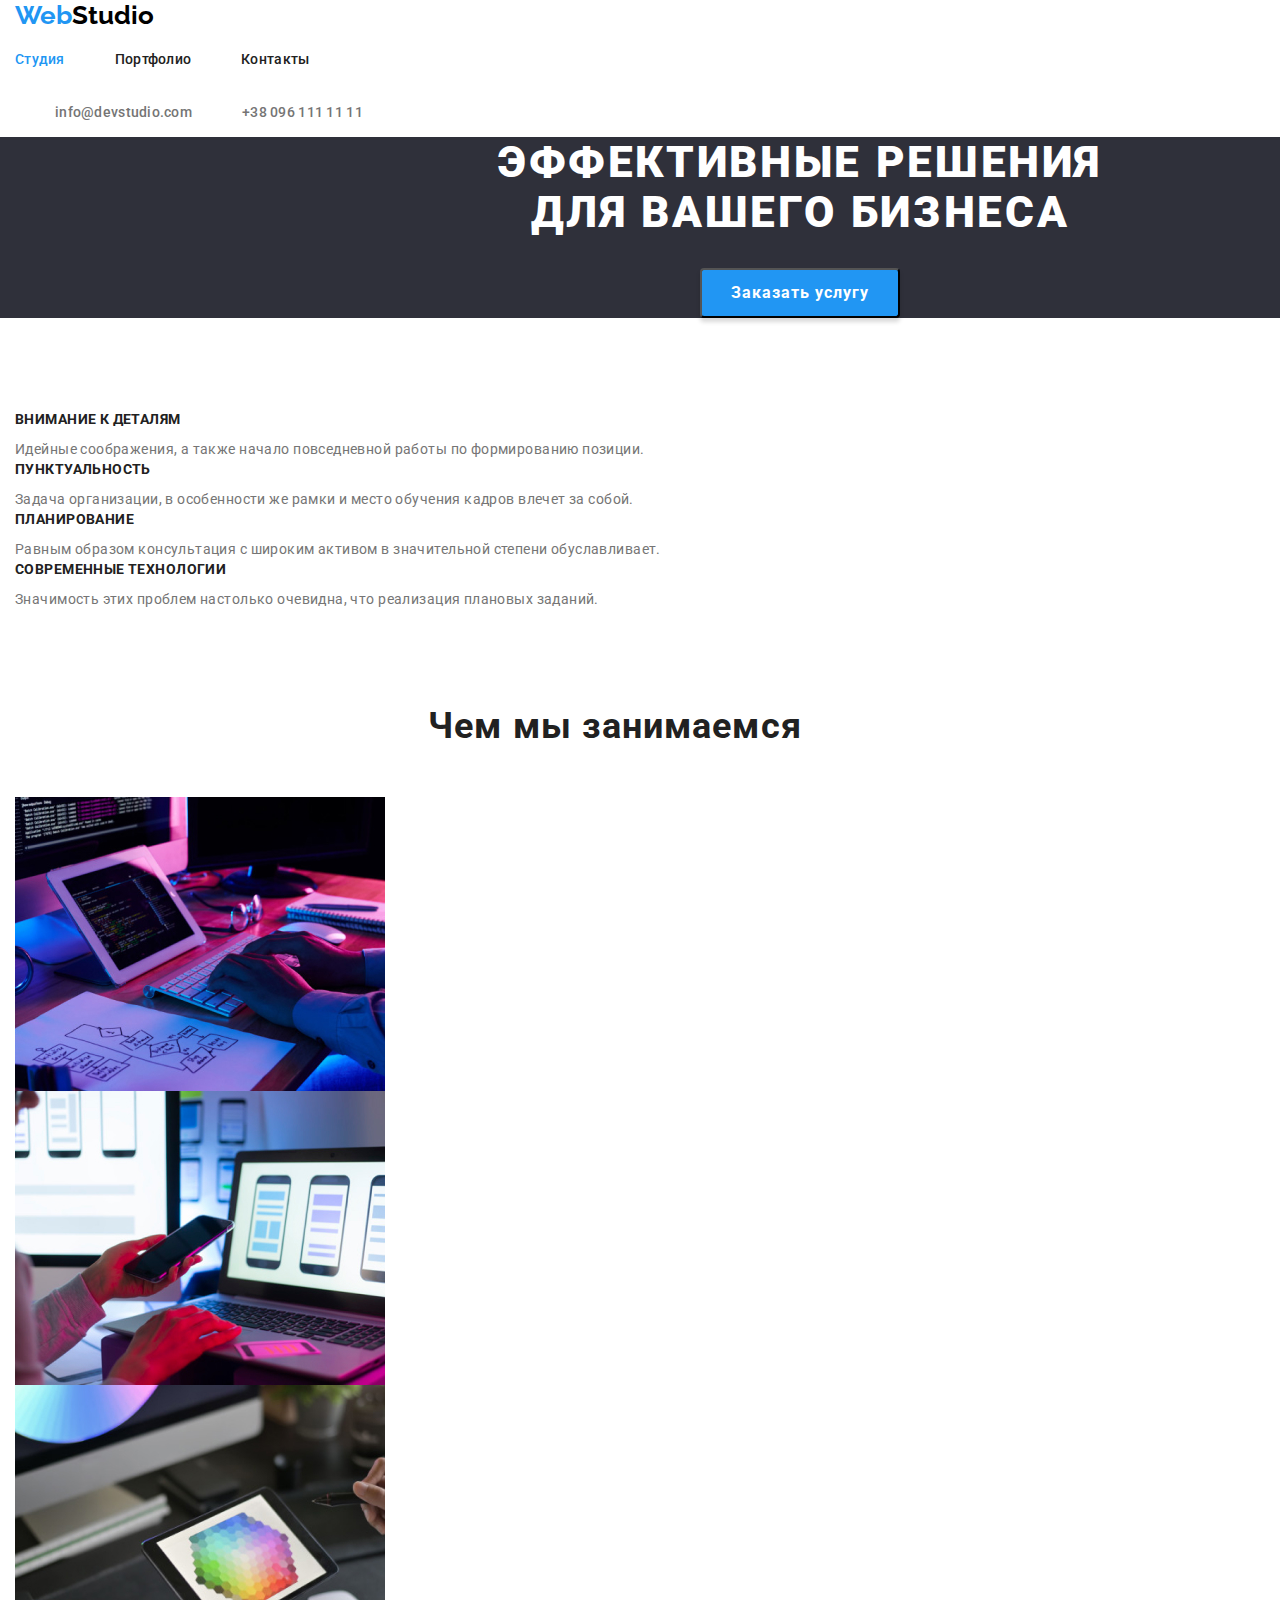
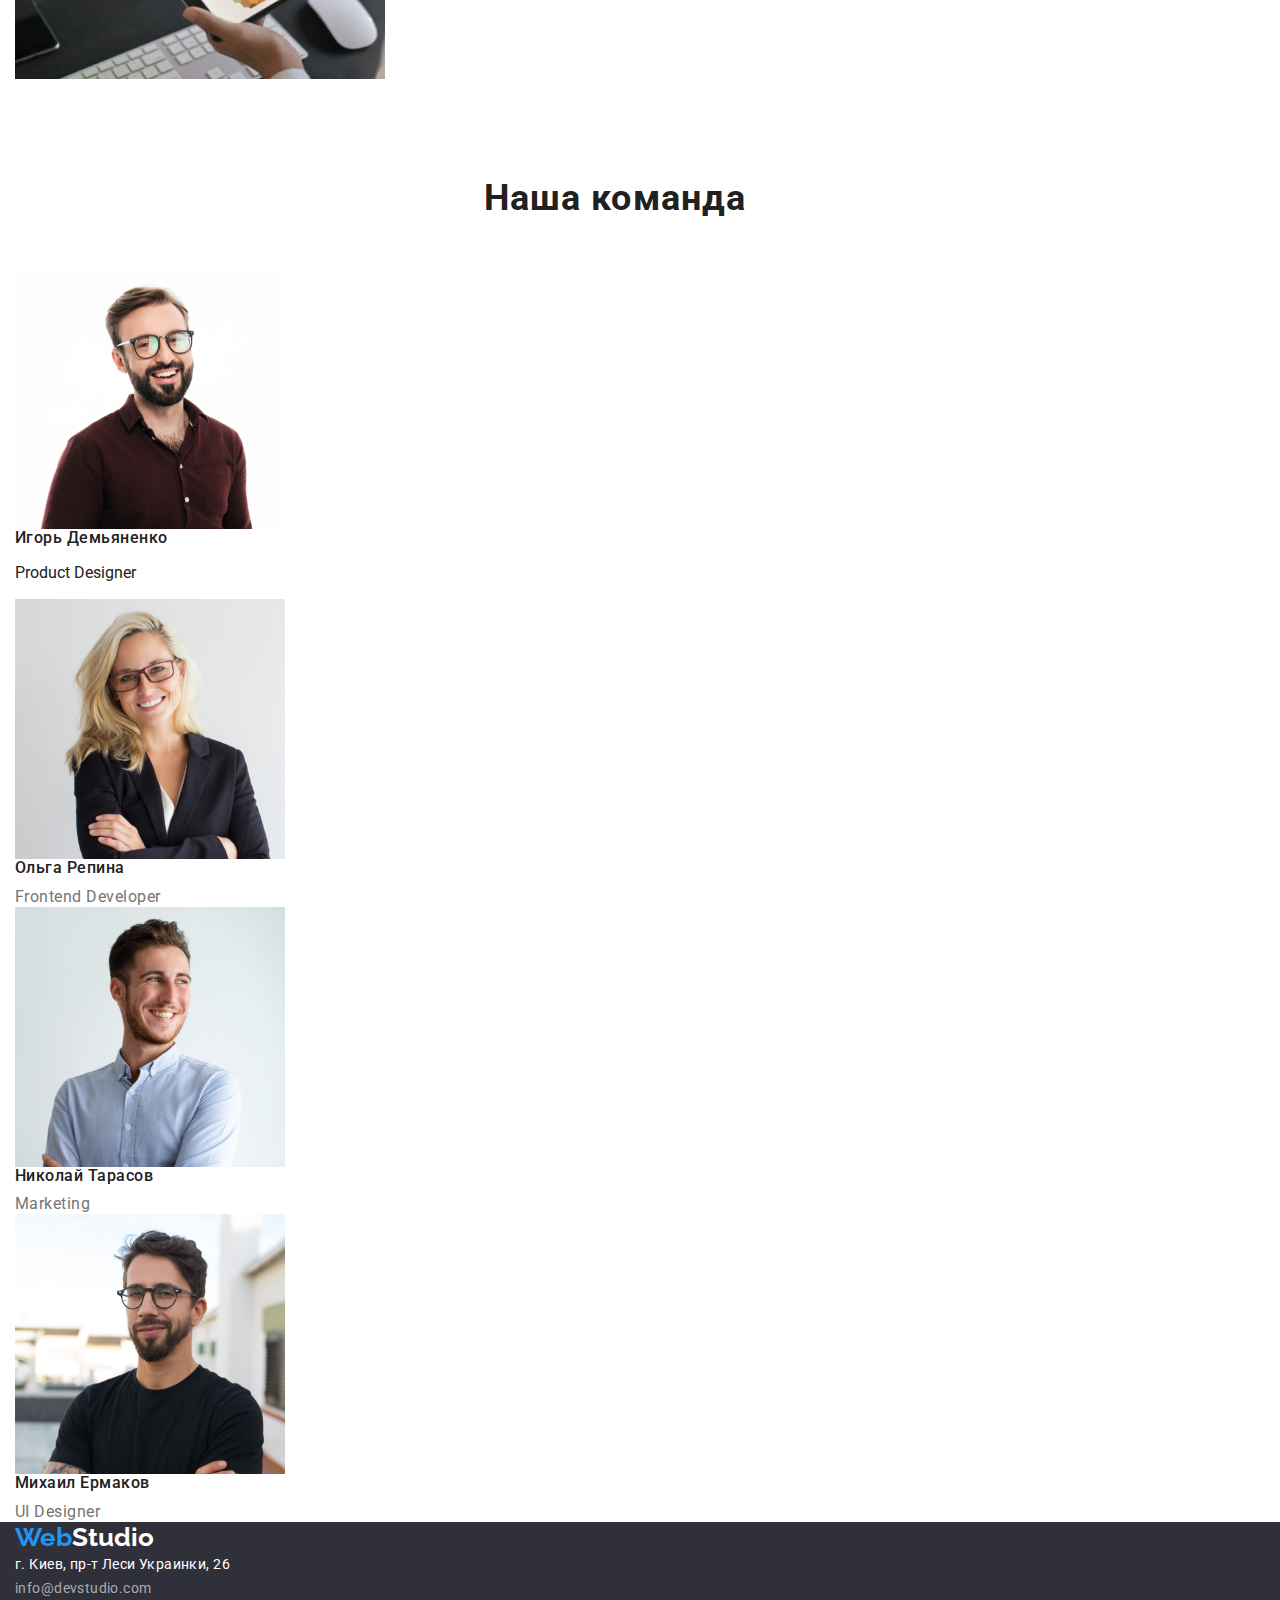
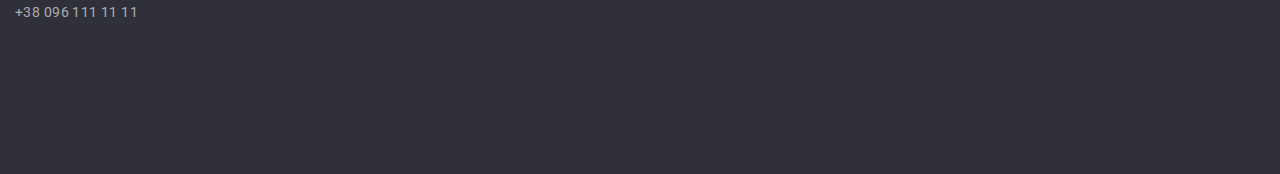
==== index.html @ 3109dc99 "геометрия шапки" ====
<!DOCTYPE html>
<html lang="ru">
<head>
    <meta charset="UTF-8">
    <meta http-equiv="X-UA-Compatible" content="IE=edge">
    <meta name="viewport" content="width=device-width, initial-scale=1.0">
    <title>Document</title>
    <link rel="preconnect" href="https://fonts.googleapis.com">
    <link rel="preconnect" href="https://fonts.gstatic.com" crossorigin>
    <link href="https://fonts.googleapis.com/css2?family=Raleway:wght@700&family=Roboto:wght@400;500;700;900&display=swap"rel="stylesheet">
    <link rel="stylesheet" href="https://cdnjs.cloudflare.com/ajax/libs/modern-normalize/1.1.0/modern-normalize.min.css">
    <link rel="stylesheet" href="./css/styles.css">
</head>
<body>
    <!--Шапка-->
<header class="header">
<div class="container">
    <nav class="navigation">
        <a class="logo" href="./index.html">Web<span class="logo2">Studio</span></a>
    <!--Навигация-->
    <ul class="site-nav list">
        <li class="item"><a class="link" href="./index.html"><span class="item-link">Студия</span></a></li>
        <li class="item"><a class="link" href="./portfolio.html">Портфолио</a></li>
        <li class="item"><a class="link" href="">Контакты</a></li>
    </ul>
    </nav>
    <ul class="list-contact">
        <li class="link-contact"><a class="element" href="mailto:info@devstudio.com">info@devstudio.com</a></li>
        <li class="link-contact"><a class="element" href="tel:+380961111111">+38 096 111 11 11</a> </li>
    </ul>
</div>
    
</header>
    <!--Уникальный контент стр-->
    <main>
        <section class="hero">
            <h1 class="style-title">Эффективные решения </br> для вашего бизнеса</h1>
           <a><button class="btn-hero" type="button">Заказать услугу</button></a>
        </section>
        <section>
            <div class="container list-asset">  
            <ul class="list">
                <li class="item">
                    <h3 class="item-title">Внимание к деталям</h3>
                    <p class="item-text">Идейные соображения, а также начало повседневной работы по формированию позиции.</p>
                </li>
                <li class="item">
                    <h3 class="item-title">Пунктуальность</h3>
                    <p class="item-text">Задача организации, в особенности же рамки и место обучения кадров влечет за собой.</p>
                </li>
                <li class="item">
                    <h3 class="item-title">Планирование</h3>
                    <p class="item-text">Равным образом консультация с широким активом в значительной степени обуславливает.</p>
                </li>
                <li class="item">
                    <h3 class="item-title">Современные технологии</h3>
                    <p class="item-text">Значимость этих проблем настолько очевидна, что реализация плановых заданий.</p>
                </li>
            </ul>
            </div>
        </section>
        <section>
        <div class="container">
            <h2 class="title-work">Чем мы занимаемся</h2>
        <div class="list-work">
            <ul class="list">
                <li class="item">
                    <img src="./images/img.jpg" alt="пример1" width="370">
                </li>
                <li class="item">
                    <img src="./images/img1.jpg" alt="пример2" width="370">
                </li>
                <li class="item">
                    <img src="./images/img2.jpg" alt="пример3" width="370">
                </li>
            </ul>
        </div>
        </div>
        </section>
        <section>
        <div class="container">
            <h2 class="title-team">Наша команда</h2>
        <div class="list-comand">
            <ul class="list">
                <li class="item">
                    <img src="./images/imgk1.jpg" alt="ИгорьДемьяненко" width="270">
                    <h3 class="list-name">Игорь Демьяненко</h3>
                    <p>Product Designer</p>
                </li>
                <li class="item">
                    <img src="./images/imgk2.jpg" alt="ОльгаРепина" width="270">
                    <h3 class="list-name">Ольга Репина</h3>
                    <p class="list-professional">Frontend Developer</p>
                </li>
                <li class="item">
                    <img src="./images/imgk3.jpg" alt="НиколайТарасов" width="270">
                    <h3 class="list-name">Николай Тарасов</h3>
                    <p class="list-professional">Marketing</p>
                </li>
                <li class="item">
                    <img src="./images/imgk4.jpg" alt="МихаилЕрмаков" width="270">
                    <h3 class="list-name">Михаил Ермаков</h3>
                    <p class="list-professional".>UI Designer</p>
                </li>
            </ul>
        </div>
        </div>
        </section>
    </main>

    <!--Футер-->

    <footer class="footer">
    <div class="container">
        <a class="logo" href="./index.html">Web<span class="logo-footer">Studio</span></a>
    <address>
        <ul class="list">
            <li class="item"><a class="footer-item-adress" href="https://goo.gl/maps/hENirar2RaaybkNg7" target="_blank"
                    rel="noopener noreferrer">г. Киев, пр-т
                    Леси Украинки, 26</a></li>
            <li class="item"><a class="footer-item-contacts" href="mailto:info@devstudio.com">info@devstudio.com</a></li>
            <li class="item"><a class="footer-item-contacts" href="tel:+380961111111">+38 096 111 11 11</a></li>
        </ul>
    </address>
    </div>
    </footer>

</body>
</html>
---- css/styles.css ----
html{
    box-sizing: border-box ;
}
*,
*::before,
*::after {
    box-sizing: inherit;
}
/* контейнер */
.container {
    width: 1230px;
    padding-left: 15px;
    padding-right: 15px;
    margin: 0;
}

.container.list-asset {
    padding-top: 94px;
    padding-bottom: 94px;
}

/* портфолио */
:root {
     --main-font: 'Roboto', sans-serif;
     --background-clr: #ffffff;
     --background-clr-ftr: #2F303A;
     --blue-clr-element: #2196F3;
     --main-clr-: #212121;
}

body{
    font-family: var(--main-font),
    sans-serif;
    color: var(--main-clr-);
    margin: 0;
}
.header{
    background-color: var(--background-clr)
}
.list {
    margin-top: 0px;
    margin-bottom: 0px;
    padding: 0px;
}
.site-nav {
    display: flex;
}
.site-nav .item {
    display: block;
}
.site-nav .item:not(:last-child) {
    margin-right: 50px;
}

.item {
    list-style: none;
}
/* лого */
.logo {
    font-family: 'Raleway';
    font-weight: 700;
    font-size: 26px;
    line-height: 1.19;
    color: #2196F3;
    text-decoration: none;
}
.logo2 {
    color: #000;
}

/* шапка */
.site-nav .link{
    display: block;
    padding-top: 21px;
    padding-bottom: 21px;

    color: var(--main-clr-);
    font-weight: 500;
    font-size: 14px;
    line-height: 1.14;
    letter-spacing: 0.02em;
    text-decoration: none;
    text-transform: capitalize;
}

.not-visible {
    visibility: hidden;
}

.item-link {
    color: #2196F3;
}

.link-contact {
    font-weight: 500;
    font-size: 14px;
    line-height: 1.14;
    letter-spacing: 0.02em;
    color: #757575;
    text-decoration: none;
    list-style: none;
}
.list-contact {
    display: flex;
}
.list-contact .link-contact + .link-contact {
    margin-left: 50px;
}
/* кнопки */

.btn-portfolio{
    display: inline-block;
    background: #F5F4FA;
    border-radius: 4px;
    font-weight: 500;
    font-size: 16px;
    line-height: 1.62;
    text-align: center;
    letter-spacing: 0.03em;
    color: #212121;
    text-decoration: none;
    font-family: inherit;
    cursor: pointer;
}
.btn-portfolio:focus{
    background-color: #2196F3;
    color: #FFFFFF;
}

.btn-portfolio:hover{
    background-color: #2196F3;
    color: #ffffff;
    
}


.list-button {
    list-style: none;
}

.element:hover{
    font-family: var(--main-font);
    font-weight: 500;
    font-size: 14px;
    line-height: 1.14;
    letter-spacing: 0.02em;
    color: var(--blue-clr-element);
    text-decoration: none;
}
.element {
    color: #757575;
    text-decoration: none;
}


/* примеры работ */
.list-work,
.list-comand {
    display: inline-block;
}
img {
    display: block;
}
.item-project {
    font-weight: 700;
    font-size: 18px;
    line-height: 2;
    letter-spacing: 0.06em;
    color: var(--main-clr-);
}
.item-option {
    font-size: 16px;
    line-height: 1.87;
    letter-spacing: 0.03em;
    color: #757575;
}
.title-work {
    font-weight: 700;
    font-size: 36px;
    line-height: 1.16;
    text-align: center;
    letter-spacing: 0.03em;
    color: var(--main-clr-);
    margin-top: 0px;
    margin-bottom: 50px;
}
.title-team {
    font-weight: 700;
    font-size: 36px;
    line-height: 1.16;
    text-align: center;
    letter-spacing: 0.03em;
    color: var(--main-clr-);
    margin: 0;
    padding-top: 94px;
    margin-bottom: 50px;
}
.list-name{
    font-weight: 500;
    font-size: 16px;
    line-height: 1.18;
    letter-spacing: 0.03em;
    color: var(--main-clr-);
    margin-top: 0px;
    margin-bottom: 10px;
}
.list-professional{
    font-size: 16px;
    line-height: 1.18;
    letter-spacing: 0.03em;
    color: #757575;
    margin-top: 0px;
    margin-bottom: 0px;
}

/* главная */


.hero {
    background: #2F303A;
    width: 1600px;
    margin-top: 0;
    margin-bottom: 0px;
    text-align: center;
}


.btn-hero {
    width: 200px;
    height: 50px;
    left: 700px;
    top: 430px;
    box-shadow: 0px 4px 4px rgba(0, 0, 0, 0.15);
    border-radius: 4px;
    background: var(--blue-clr-element);
    font-weight: 700;
    font-size: 16px;
    line-height: 1.87;
    text-align: center;
    align-items: center;
    display: inline-block;
    letter-spacing: 0.06em;
    color: #FFFFFF;
    }

.btn-hero:hover{
    font-weight: 500;
    font-size: 14px;
    line-height: 1.14;
    letter-spacing: 0.02em;
    background-color: #2196F3;
    text-decoration: none;
}   
.btn-hero:focus{
    background-color: #2196F3;
    border-radius: 4px;
    font-weight: 500;
    font-size: 16px;
    line-height: 1.62;
    text-align: center;
    letter-spacing: 0.03em;
    color: #FFFFFF;
}

.style-title {
    font-weight: 900;
    font-size: 44px;
    line-height: 1. 36;
    text-align: center;
    letter-spacing: 0.06em;
    text-transform: uppercase;
    color: #FFFFFF;
    margin-top: 0px;
    margin-bottom: 30px;
}

/* достоинства */
.item-title {
    font-weight: 700;
    font-size: 14px;
    line-height: 1.14;
    letter-spacing: 0.03em;
    text-transform: uppercase;
    margin-top: 0px;
    margin-bottom: 10px;

    color: var(--main-clr-);
}

.item-text {
    font-size: 14px;
    line-height: 1.71;
    letter-spacing: 0.03em;
    color: #757575;
    margin-top: 0px;
    margin-bottom: 0px;
}

/* футер */
.footer {
    width: 1600px;
    height: 252px;
    left: 0px;
    top: 1628px;
    background: var(--background-clr-ftr);
}
.logo-footer{
    color: #ffffff; 
}
address {
    font-style: normal;
}
.footer-item-adress{
    font-size: 14px;
    line-height: 1.71;
    letter-spacing: 0.03em;
    color: #FFFFFF;
    text-decoration: none;
}
.footer-item-contacts{
    font-style: normal;
    font-size: 14px;
    line-height: 1.71;
    letter-spacing: 0.03em;
    color: rgba(255, 255, 255, 0.6);
    text-decoration: none;
}
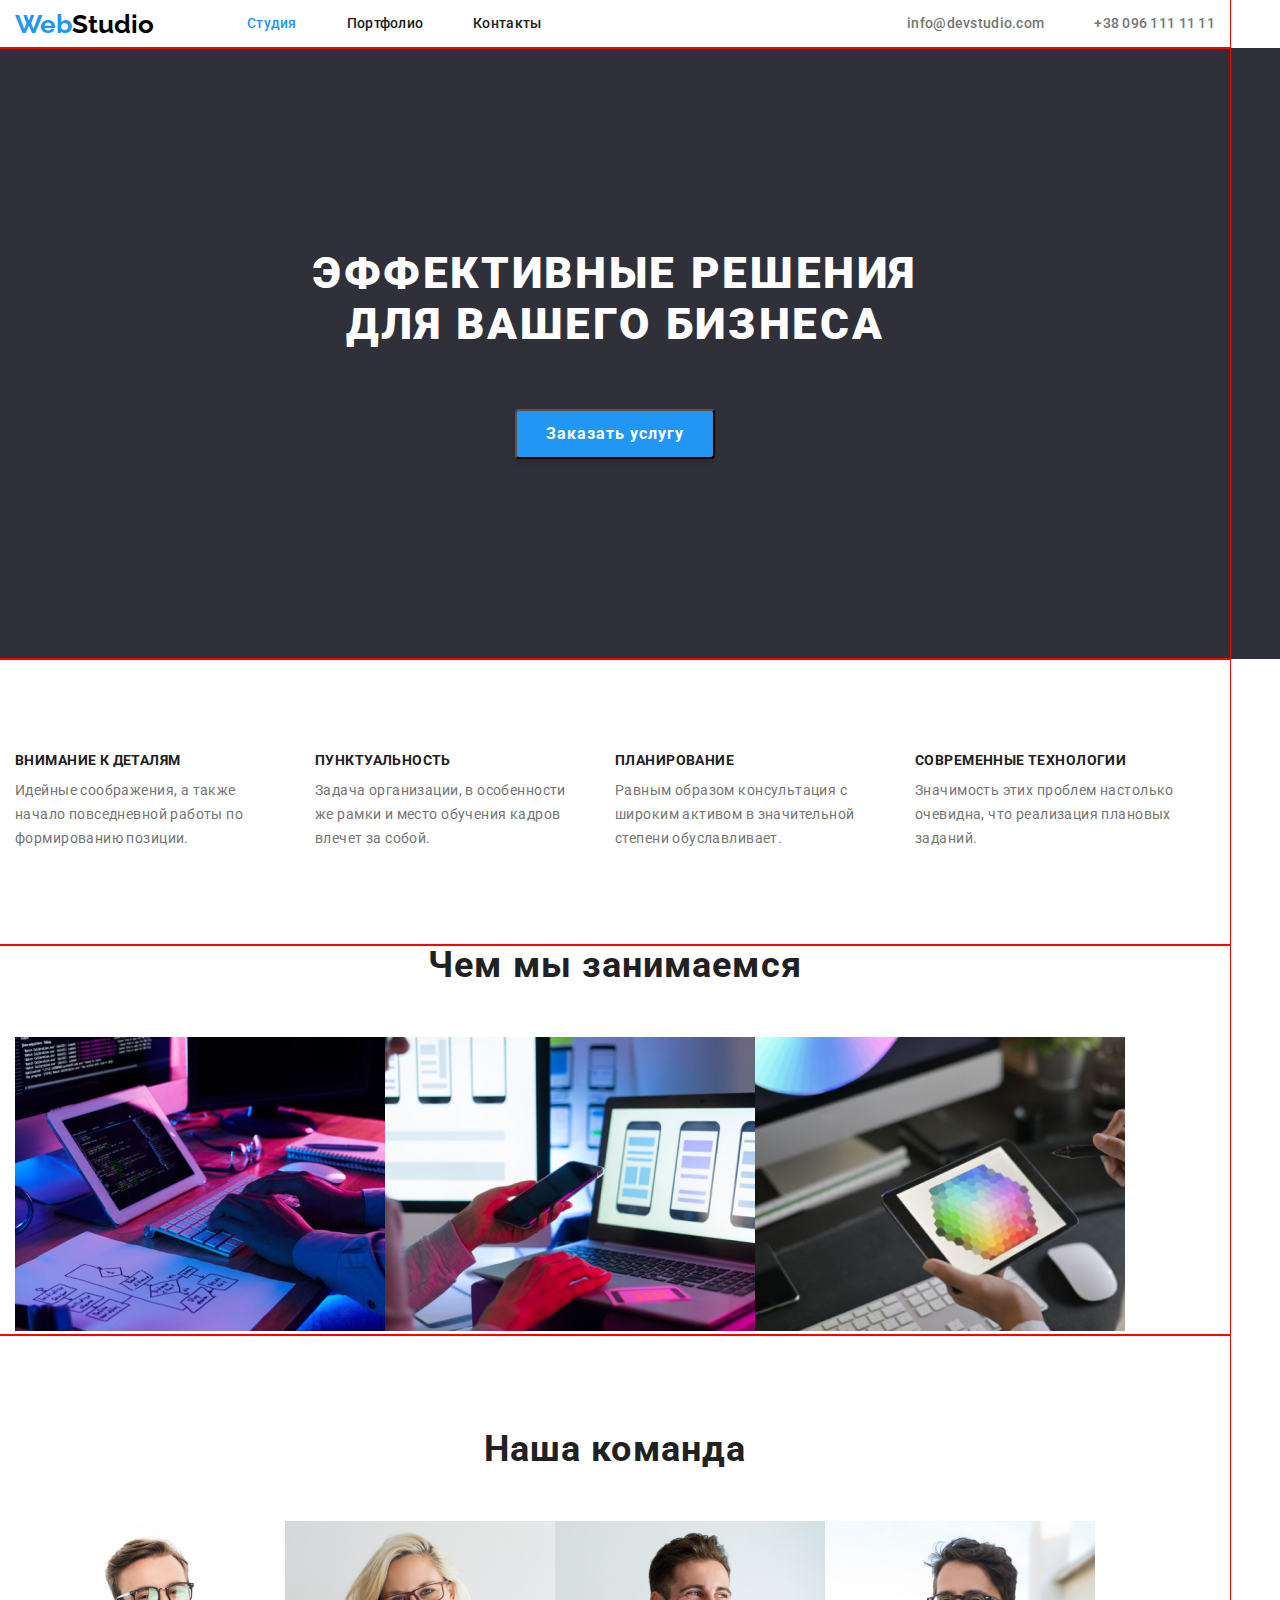
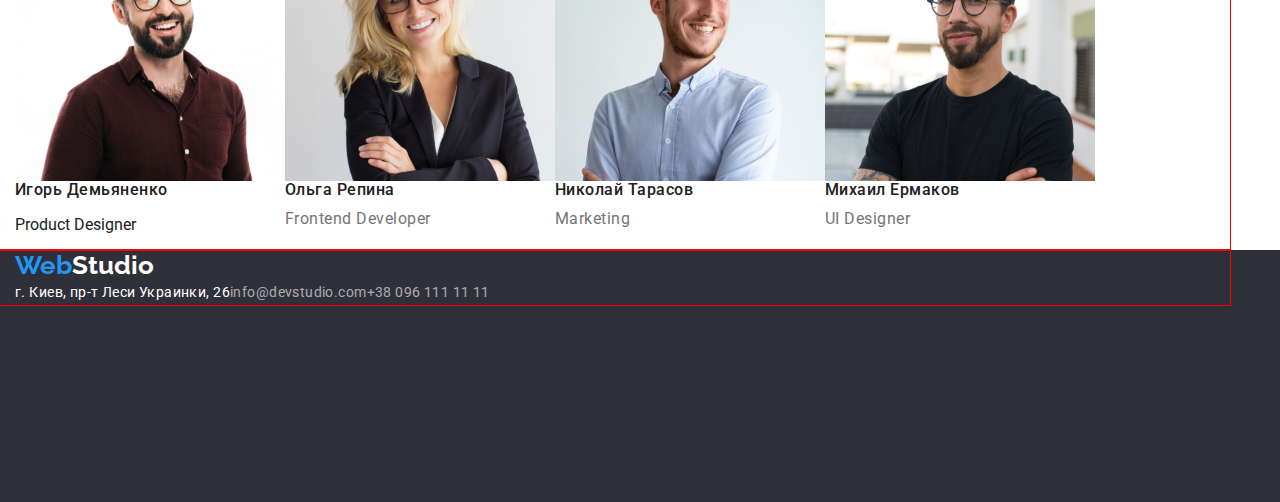
==== commit db9faa52: "правки дз" ====
--- a/index.html
+++ b/index.html
@@ -14,7 +14,7 @@
 <body>
     <!--Шапка-->
 <header class="header">
-<div class="container">
+<div class="container main-nav">
     <nav class="navigation">
         <a class="logo" href="./index.html">Web<span class="logo2">Studio</span></a>
     <!--Навигация-->
@@ -33,26 +33,29 @@
 </header>
     <!--Уникальный контент стр-->
     <main>
-        <section class="hero">
+    <section class="hero">
+        <div class="container">
             <h1 class="style-title">Эффективные решения </br> для вашего бизнеса</h1>
            <a><button class="btn-hero" type="button">Заказать услугу</button></a>
+        </div>
         </section>
+        </div>
         <section>
-            <div class="container list-asset">  
+            <div class="container">  
             <ul class="list">
-                <li class="item">
+                <li class="item-asset">
                     <h3 class="item-title">Внимание к деталям</h3>
                     <p class="item-text">Идейные соображения, а также начало повседневной работы по формированию позиции.</p>
                 </li>
-                <li class="item">
+                <li class="item-asset">
                     <h3 class="item-title">Пунктуальность</h3>
                     <p class="item-text">Задача организации, в особенности же рамки и место обучения кадров влечет за собой.</p>
                 </li>
-                <li class="item">
+                <li class="item-asset">
                     <h3 class="item-title">Планирование</h3>
                     <p class="item-text">Равным образом консультация с широким активом в значительной степени обуславливает.</p>
                 </li>
-                <li class="item">
+                <li class="item-asset">
                     <h3 class="item-title">Современные технологии</h3>
                     <p class="item-text">Значимость этих проблем настолько очевидна, что реализация плановых заданий.</p>
                 </li>
--- a/css/styles.css
+++ b/css/styles.css
@@ -8,10 +8,20 @@
 }
 /* контейнер */
 .container {
+    outline: 1px solid red;
     width: 1230px;
     padding-left: 15px;
     padding-right: 15px;
     margin: 0;
+}
+/* контейнер портфолио */
+.container-portfolio {
+    outline: 1px solid red;
+    width: 1230px;
+    padding-left: 15px;
+    padding-right: 15px;
+    margin-left: auto;
+    margin-right: auto;
 }
 
 .container.list-asset {
@@ -34,6 +44,7 @@
     color: var(--main-clr-);
     margin: 0;
 }
+
 .header{
     background-color: var(--background-clr)
 }
@@ -41,9 +52,25 @@
     margin-top: 0px;
     margin-bottom: 0px;
     padding: 0px;
-}
+    display: flex;
+    list-style: none;
+
+}
+.item-asset {
+    width: 270px;
+    margin-right: 30px;
+    padding-top: 94px;
+    padding-right: auto;
+    padding-bottom: 94px;
+    padding-left: auto;
+}
+
 .site-nav {
     display: flex;
+}
+.site-nav .list{
+    display: flex;
+    margin-right: 50px;
 }
 .site-nav .item {
     display: block;
@@ -63,7 +90,8 @@
     line-height: 1.19;
     color: #2196F3;
     text-decoration: none;
-}
+    margin-right: 93px;
+    }
 .logo2 {
     color: #000;
 }
@@ -71,9 +99,6 @@
 /* шапка */
 .site-nav .link{
     display: block;
-    padding-top: 21px;
-    padding-bottom: 21px;
-
     color: var(--main-clr-);
     font-weight: 500;
     font-size: 14px;
@@ -81,6 +106,13 @@
     letter-spacing: 0.02em;
     text-decoration: none;
     text-transform: capitalize;
+}
+.main-nav {
+    display: flex;
+}
+.navigation {
+    display: flex;
+    align-items: center;
 }
 
 .not-visible {
@@ -102,10 +134,13 @@
 }
 .list-contact {
     display: flex;
+    align-items: center;
+    margin-left: auto;
 }
 .list-contact .link-contact + .link-contact {
     margin-left: 50px;
 }
+
 /* кнопки */
 
 .btn-portfolio{
@@ -150,6 +185,7 @@
 .element {
     color: #757575;
     text-decoration: none;
+
 }
 
 
@@ -161,6 +197,7 @@
 img {
     display: block;
 }
+
 .item-project {
     font-weight: 700;
     font-size: 18px;
@@ -214,8 +251,10 @@
 }
 
 /* главная */
-
-
+.h1 {
+    margin-left: auto;
+    margin-right: auto;
+}
 .hero {
     background: #2F303A;
     width: 1600px;
@@ -223,7 +262,6 @@
     margin-bottom: 0px;
     text-align: center;
 }
-
 
 .btn-hero {
     width: 200px;
@@ -241,6 +279,10 @@
     display: inline-block;
     letter-spacing: 0.06em;
     color: #FFFFFF;
+    margin-top: 30px;
+    margin-left: auto;
+    margin-bottom: 200px;
+    margin-right: auto;
     }
 
 .btn-hero:hover{
@@ -271,10 +313,14 @@
     text-transform: uppercase;
     color: #FFFFFF;
     margin-top: 0px;
+    margin-right: auto;
     margin-bottom: 30px;
-}
-
+    margin-left: auto;
+    padding-top: 200px;
+
+}
 /* достоинства */
+
 .item-title {
     font-weight: 700;
     font-size: 14px;
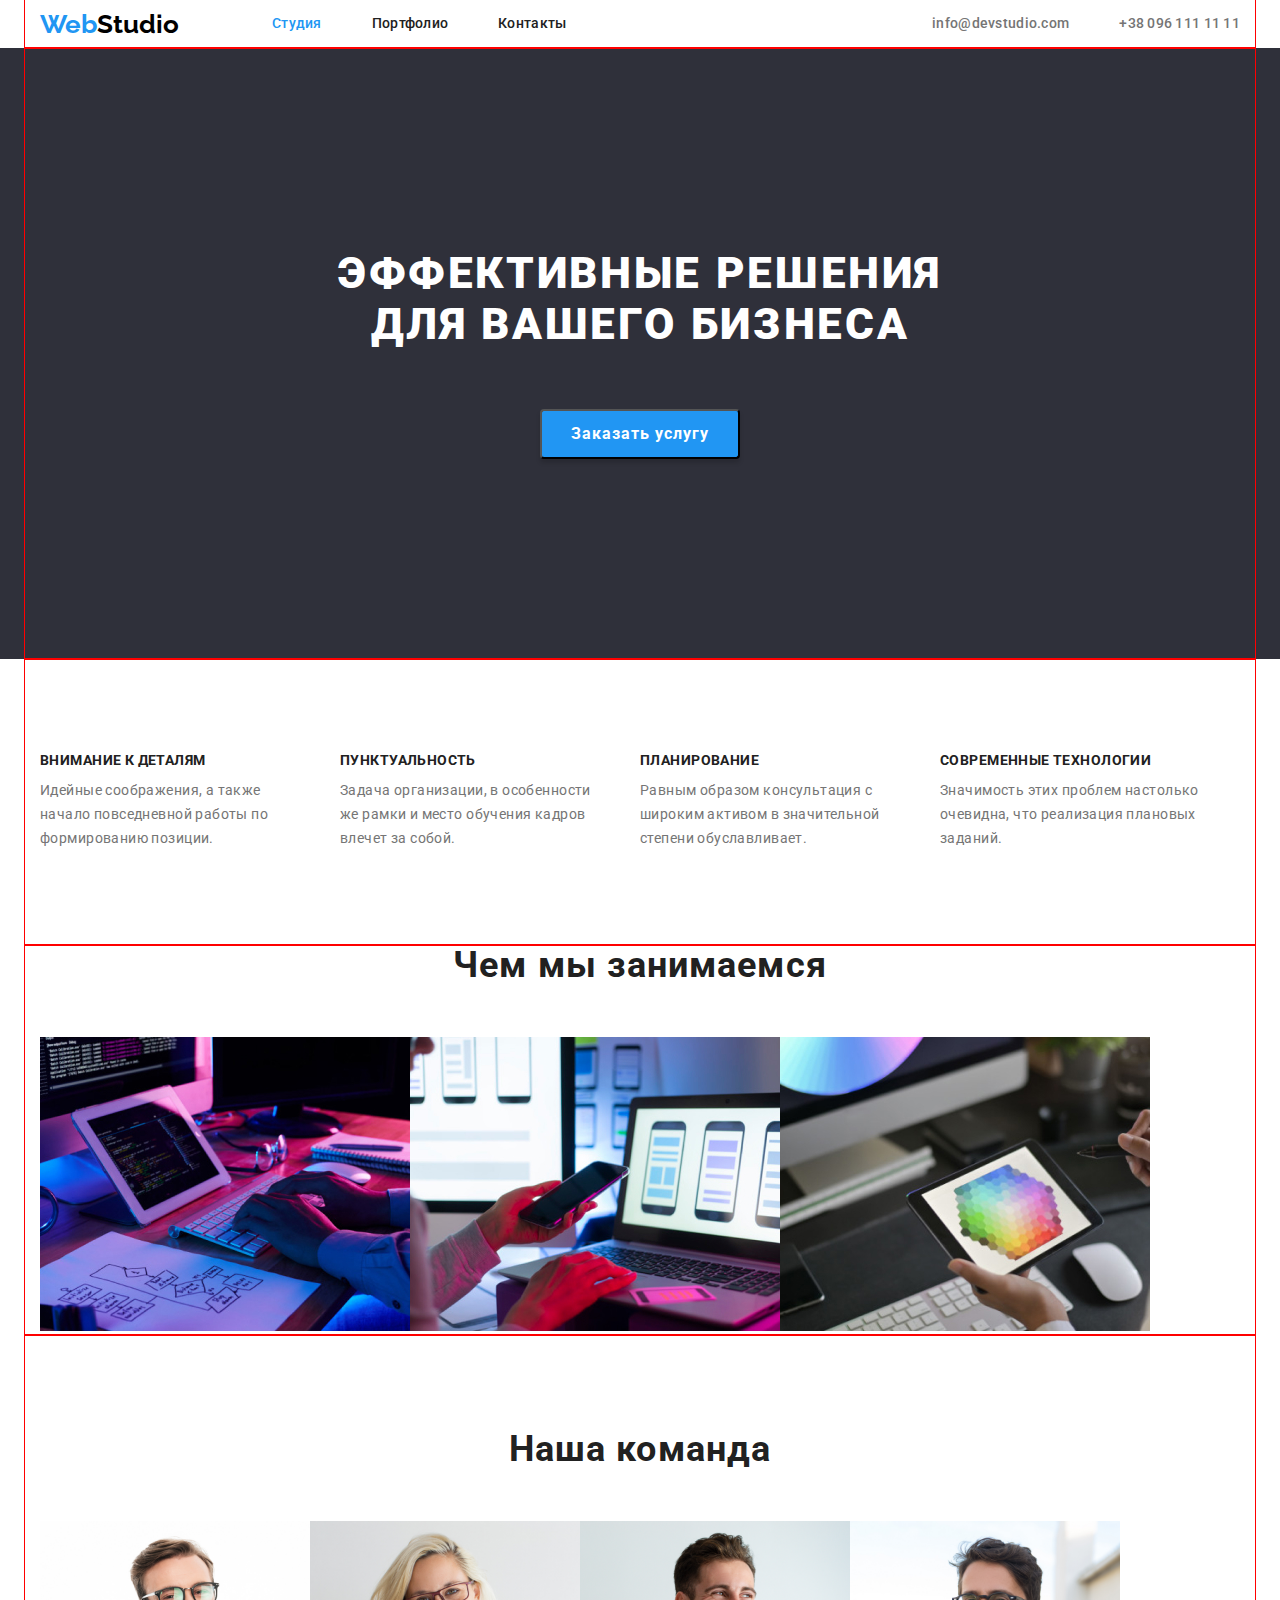
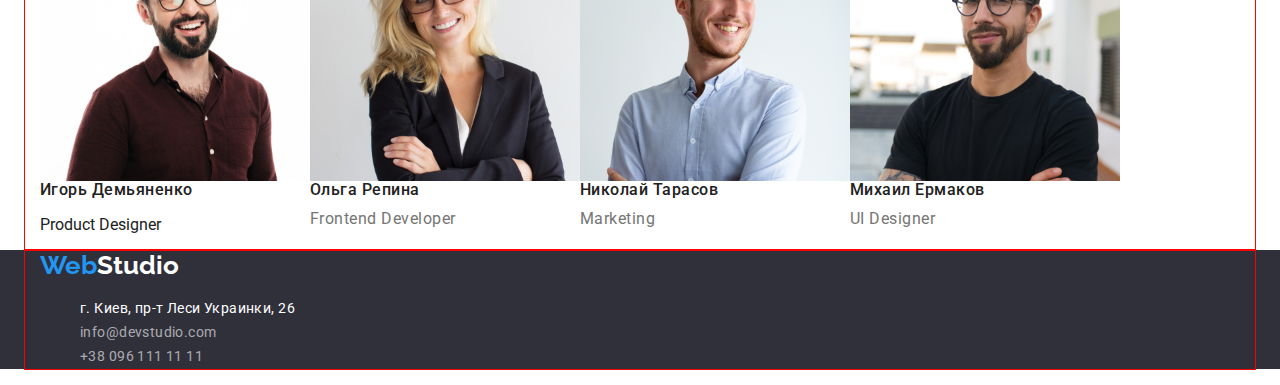
==== commit 34e1b4c0: "внесла правки ментора" ====
--- a/index.html
+++ b/index.html
@@ -117,7 +117,7 @@
     <div class="container">
         <a class="logo" href="./index.html">Web<span class="logo-footer">Studio</span></a>
     <address>
-        <ul class="list">
+        <ul class="list-adress">
             <li class="item"><a class="footer-item-adress" href="https://goo.gl/maps/hENirar2RaaybkNg7" target="_blank"
                     rel="noopener noreferrer">г. Киев, пр-т
                     Леси Украинки, 26</a></li>
--- a/css/styles.css
+++ b/css/styles.css
@@ -12,7 +12,7 @@
     width: 1230px;
     padding-left: 15px;
     padding-right: 15px;
-    margin: 0;
+    margin: 0 auto;
 }
 /* контейнер портфолио */
 .container-portfolio {
@@ -23,7 +23,23 @@
     margin-left: auto;
     margin-right: auto;
 }
-
+.list-flex {
+    display: flex;
+    flex-wrap: wrap;
+    padding-left: 15px;
+    padding-right: 15px;
+}
+.flex-element {
+    width: 370px;
+    margin-right: 30px;
+    margin-bottom: 30px;
+}
+.flex-element:nth-child(3n){
+    margin-right: 0px;
+}
+.flex-element:nth-last-child(-n + 3){
+    margin-bottom: 0px;
+}
 .container.list-asset {
     padding-top: 94px;
     padding-bottom: 94px;
@@ -257,7 +273,6 @@
 }
 .hero {
     background: #2F303A;
-    width: 1600px;
     margin-top: 0;
     margin-bottom: 0px;
     text-align: center;
@@ -344,10 +359,6 @@
 
 /* футер */
 .footer {
-    width: 1600px;
-    height: 252px;
-    left: 0px;
-    top: 1628px;
     background: var(--background-clr-ftr);
 }
 .logo-footer{
@@ -356,6 +367,9 @@
 address {
     font-style: normal;
 }
+.list-adress {
+    padding-left: auto;
+}
 .footer-item-adress{
     font-size: 14px;
     line-height: 1.71;
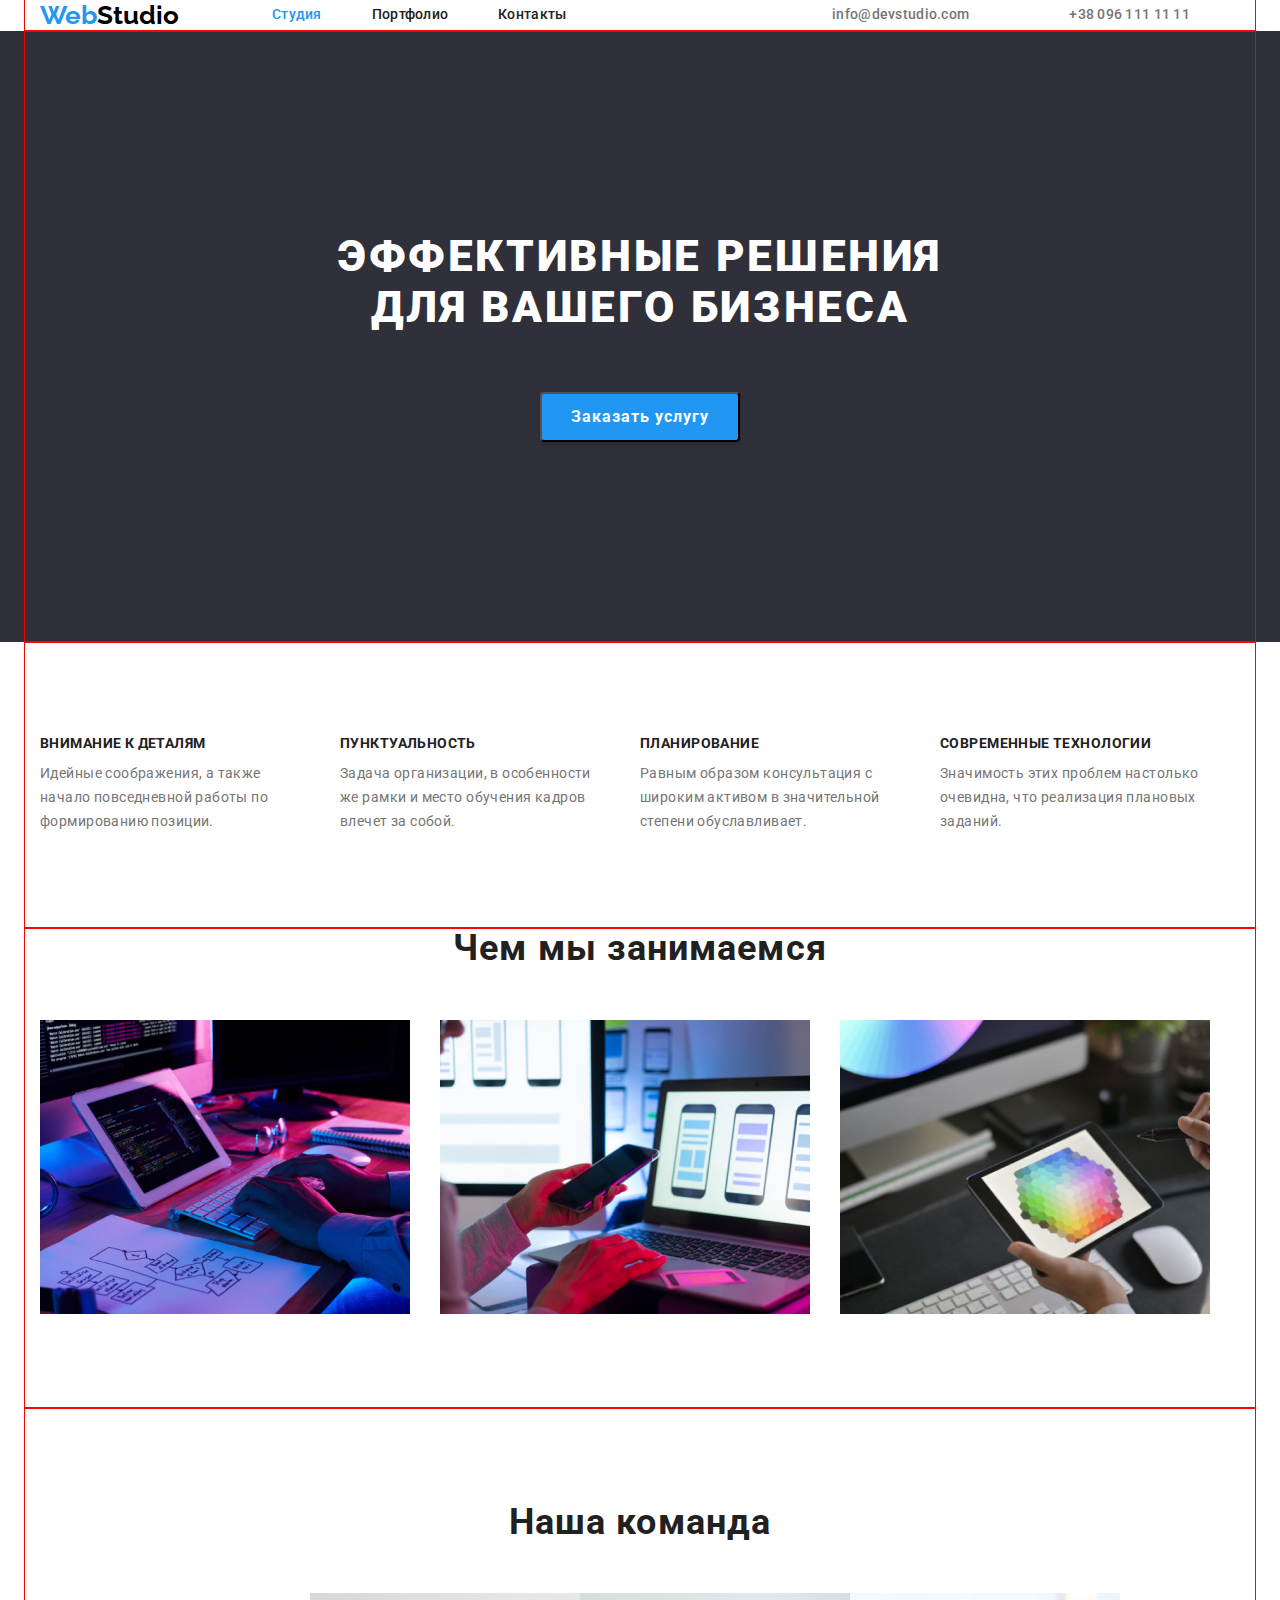
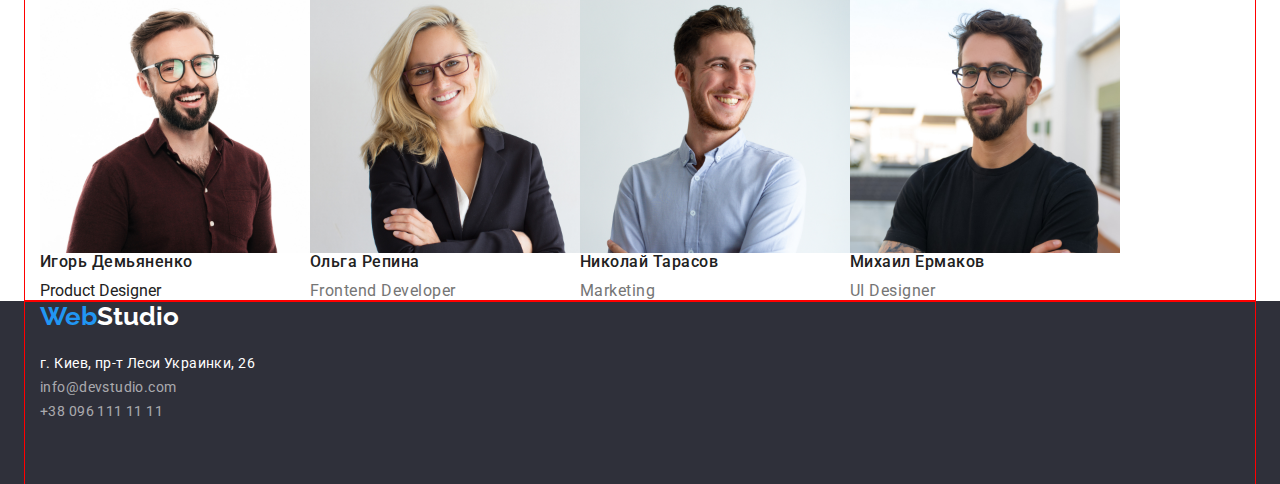
==== commit 282ae40a: "закончила портфолио" ====
--- a/index.html
+++ b/index.html
@@ -67,14 +67,14 @@
             <h2 class="title-work">Чем мы занимаемся</h2>
         <div class="list-work">
             <ul class="list">
-                <li class="item">
-                    <img src="./images/img.jpg" alt="пример1" width="370">
+                <li class="item item-work">
+                    <img class="" src="./images/img.jpg" alt="пример1" width="370">
                 </li>
-                <li class="item">
-                    <img src="./images/img1.jpg" alt="пример2" width="370">
+                <li class="item item-work">
+                    <img class="" src="./images/img1.jpg" alt="пример2" width="370">
                 </li>
-                <li class="item">
-                    <img src="./images/img2.jpg" alt="пример3" width="370">
+                <li class="item item-work">
+                    <img class="" src="./images/img2.jpg" alt="пример3" width="370">
                 </li>
             </ul>
         </div>
--- a/css/styles.css
+++ b/css/styles.css
@@ -16,7 +16,6 @@
 }
 /* контейнер портфолио */
 .container-portfolio {
-    outline: 1px solid red;
     width: 1230px;
     padding-left: 15px;
     padding-right: 15px;
@@ -28,11 +27,22 @@
     flex-wrap: wrap;
     padding-left: 15px;
     padding-right: 15px;
-}
+    padding-bottom: 94px;
+}
+
 .flex-element {
     width: 370px;
     margin-right: 30px;
     margin-bottom: 30px;
+    padding-bottom: 20px;
+    box-sizing: border-box;
+    border: 1px solid #eeeeee
+}
+.item-project {
+    padding-left: 24px;
+}
+.item-option {
+    padding-left: 24px;
 }
 .flex-element:nth-child(3n){
     margin-right: 0px;
@@ -60,6 +70,26 @@
     color: var(--main-clr-);
     margin: 0;
 }
+a {
+    text-decoration: none;
+}
+
+ul {
+    padding: 0;
+    margin: 0;
+
+    list-style: none;
+}
+
+h1,
+h2,
+h3,
+h4,
+h5,
+h6,
+p {
+    margin: 0;
+}
 
 .header{
     background-color: var(--background-clr)
@@ -71,6 +101,13 @@
     display: flex;
     list-style: none;
 
+}
+
+.item-work {
+    width: 370px;
+    display: inline-block;
+    margin-right: 30px;
+    margin-bottom: 94px;
 }
 .item-asset {
     width: 270px;
@@ -125,6 +162,7 @@
 }
 .main-nav {
     display: flex;
+    align-items: center;
 }
 .navigation {
     display: flex;
@@ -147,11 +185,15 @@
     color: #757575;
     text-decoration: none;
     list-style: none;
+    margin-right: 50px;
 }
 .list-contact {
     display: flex;
     align-items: center;
     margin-left: auto;
+    margin-top: 0px;
+    margin-bottom: 0px;
+    padding-left: 0px;
 }
 .list-contact .link-contact + .link-contact {
     margin-left: 50px;
@@ -172,6 +214,10 @@
     text-decoration: none;
     font-family: inherit;
     cursor: pointer;
+    padding: 6px 22px;
+    border: none;
+    margin-left: 8px;
+    
 }
 .btn-portfolio:focus{
     background-color: #2196F3;
@@ -187,6 +233,12 @@
 
 .list-button {
     list-style: none;
+    display: flex;
+    margin-bottom: 0px;
+    padding-top: 94px;
+    padding-bottom: 50px;
+    align-items: center;
+    justify-content: center;
 }
 
 .element:hover{
@@ -212,6 +264,10 @@
 }
 img {
     display: block;
+} 
+
+.item-work :not(:last-child){
+    margin-right: 0px;
 }
 
 .item-project {
@@ -368,7 +424,12 @@
     font-style: normal;
 }
 .list-adress {
-    padding-left: auto;
+   padding-bottom: 60px;
+   padding-left: 0px;
+   margin-top: 20px;
+   margin-bottom: 0px;
+   text-align: left;
+
 }
 .footer-item-adress{
     font-size: 14px;
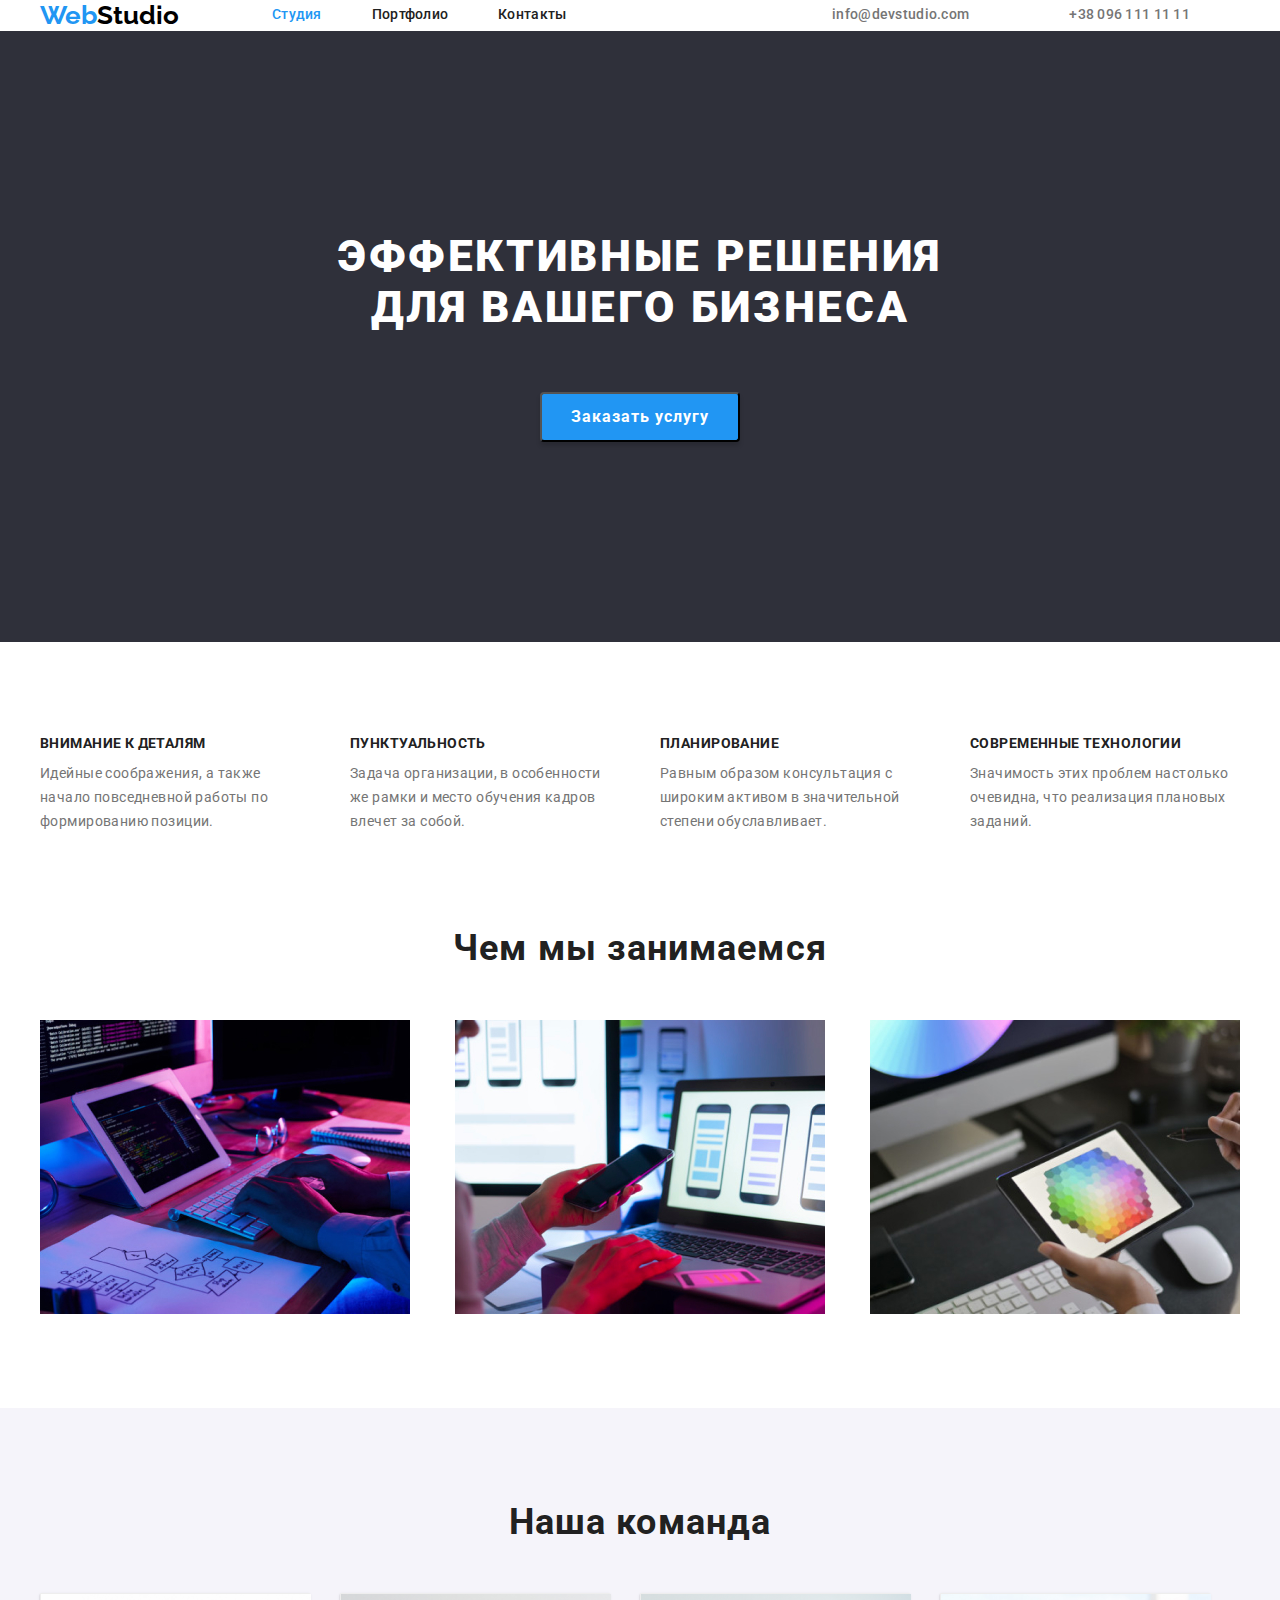
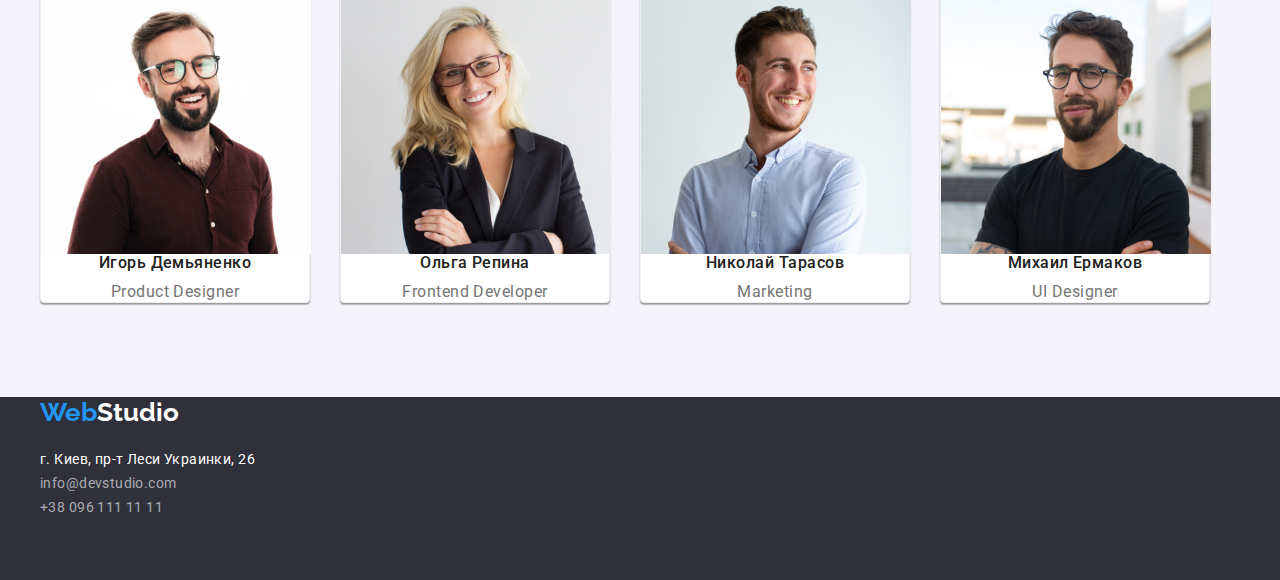
==== commit 90ff45ad: "закончила дз" ====
--- a/index.html
+++ b/index.html
@@ -42,7 +42,7 @@
         </div>
         <section>
             <div class="container">  
-            <ul class="list">
+            <ul class="list asset">
                 <li class="item-asset">
                     <h3 class="item-title">Внимание к деталям</h3>
                     <p class="item-text">Идейные соображения, а также начало повседневной работы по формированию позиции.</p>
@@ -66,7 +66,7 @@
         <div class="container">
             <h2 class="title-work">Чем мы занимаемся</h2>
         <div class="list-work">
-            <ul class="list">
+            <ul class="list asset">
                 <li class="item item-work">
                     <img class="" src="./images/img.jpg" alt="пример1" width="370">
                 </li>
@@ -80,27 +80,27 @@
         </div>
         </div>
         </section>
-        <section>
+        <section class="team-container">
         <div class="container">
             <h2 class="title-team">Наша команда</h2>
         <div class="list-comand">
-            <ul class="list">
-                <li class="item">
+            <ul class="list flex-name">
+                <li class="item flex-border">
                     <img src="./images/imgk1.jpg" alt="ИгорьДемьяненко" width="270">
                     <h3 class="list-name">Игорь Демьяненко</h3>
-                    <p>Product Designer</p>
+                    <p class="list-professional">Product Designer</p>
                 </li>
-                <li class="item">
+                <li class="item flex-border">
                     <img src="./images/imgk2.jpg" alt="ОльгаРепина" width="270">
                     <h3 class="list-name">Ольга Репина</h3>
                     <p class="list-professional">Frontend Developer</p>
                 </li>
-                <li class="item">
+                <li class="item flex-border">
                     <img src="./images/imgk3.jpg" alt="НиколайТарасов" width="270">
                     <h3 class="list-name">Николай Тарасов</h3>
                     <p class="list-professional">Marketing</p>
                 </li>
-                <li class="item">
+                <li class="item flex-border">
                     <img src="./images/imgk4.jpg" alt="МихаилЕрмаков" width="270">
                     <h3 class="list-name">Михаил Ермаков</h3>
                     <p class="list-professional".>UI Designer</p>
--- a/css/styles.css
+++ b/css/styles.css
@@ -8,7 +8,6 @@
 }
 /* контейнер */
 .container {
-    outline: 1px solid red;
     width: 1230px;
     padding-left: 15px;
     padding-right: 15px;
@@ -54,6 +53,7 @@
     padding-top: 94px;
     padding-bottom: 94px;
 }
+
 
 /* портфолио */
 :root {
@@ -106,16 +106,17 @@
 .item-work {
     width: 370px;
     display: inline-block;
-    margin-right: 30px;
     margin-bottom: 94px;
 }
 .item-asset {
     width: 270px;
-    margin-right: 30px;
     padding-top: 94px;
     padding-right: auto;
     padding-bottom: 94px;
     padding-left: auto;
+}
+.asset {
+    justify-content: space-between
 }
 
 .site-nav {
@@ -258,10 +259,28 @@
 
 
 /* примеры работ */
-.list-work,
-.list-comand {
+.flex-border {
     display: inline-block;
-}
+    width: 270px;
+    background-color: #ffffff;
+    box-sizing: border-box;
+    border: 1px solid #eeeeee;
+    margin-right: 30px;
+    text-align: center;
+    align-items: center;
+    box-shadow: 0px 1px 3px rgba(0, 0, 0, 0.12), 0px 1px 1px rgba(0, 0, 0, 0.14), 0px 2px 1px rgba(0, 0, 0, 0.2);
+    border-radius: 0px 0px 4px 4px;
+    
+}
+.flex-name {
+    display: flex;
+    justify-content: space-between;
+    padding-bottom: 94px;
+}
+.team-container {   
+    background-color:#F5F4FA;
+}
+
 img {
     display: block;
 } 
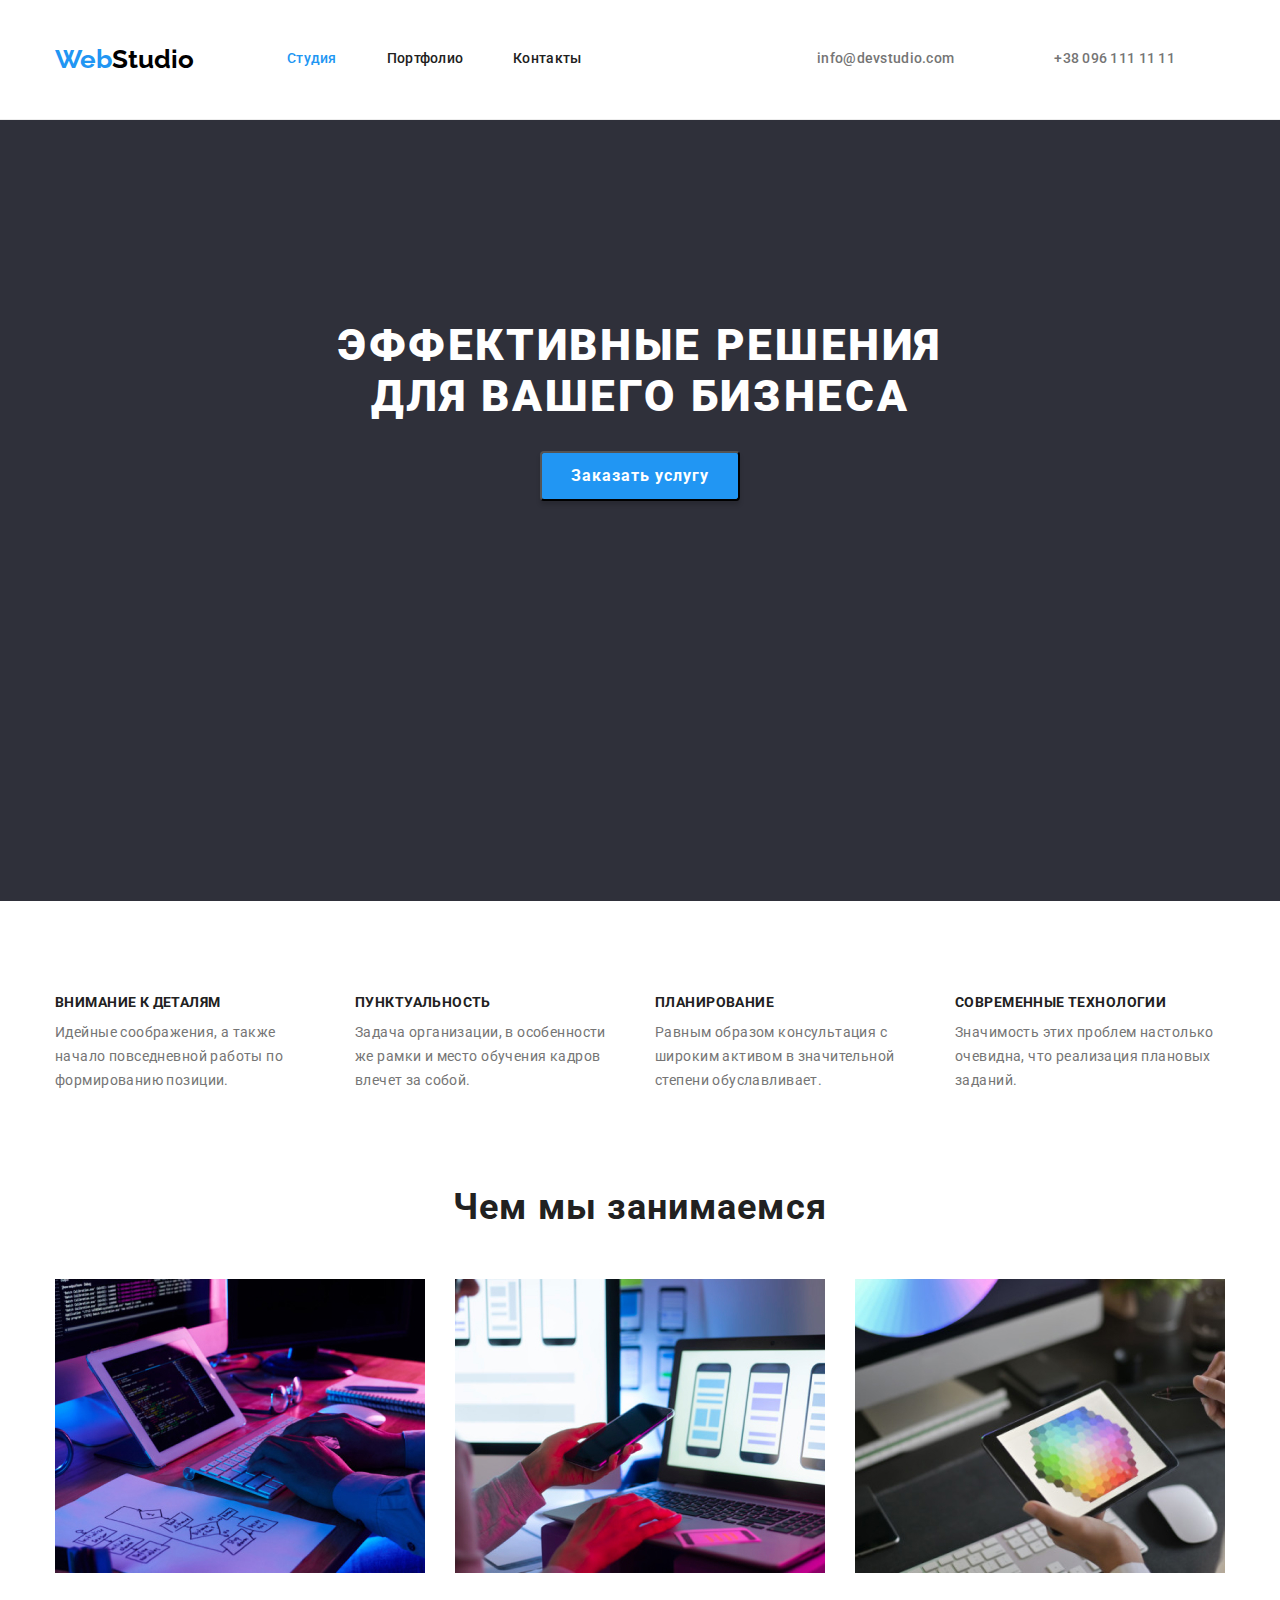
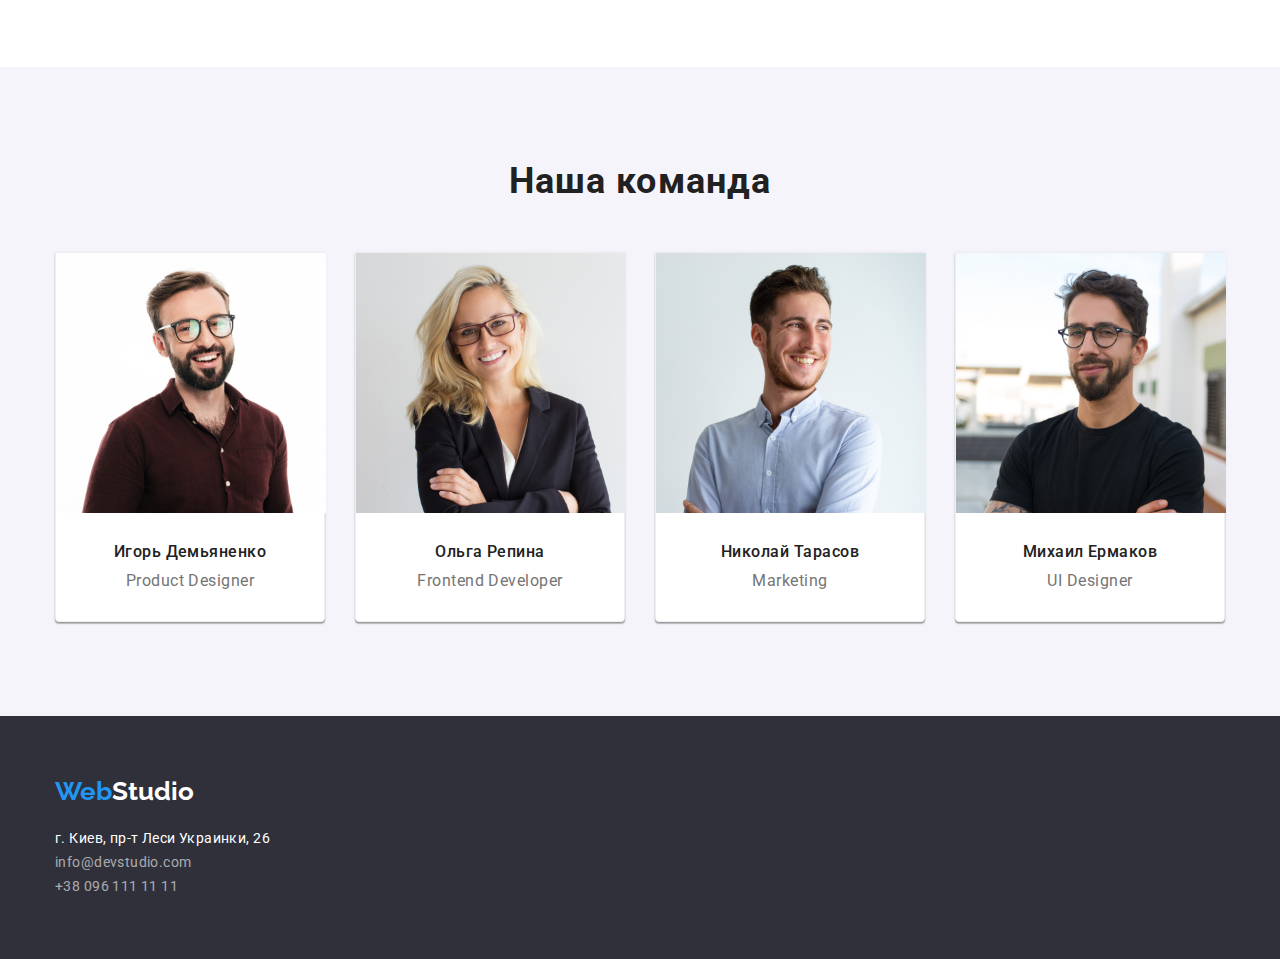
==== commit bd501be8: "внесла правки ментора" ====
--- a/index.html
+++ b/index.html
@@ -13,7 +13,7 @@
 </head>
 <body>
     <!--Шапка-->
-<header class="header">
+<header class="header hdr">
 <div class="container main-nav">
     <nav class="navigation">
         <a class="logo" href="./index.html">Web<span class="logo2">Studio</span></a>
@@ -36,11 +36,11 @@
     <section class="hero">
         <div class="container">
             <h1 class="style-title">Эффективные решения </br> для вашего бизнеса</h1>
-           <a><button class="btn-hero" type="button">Заказать услугу</button></a>
+           <button class="btn-hero" type="button">Заказать услугу</button>
         </div>
         </section>
         </div>
-        <section>
+        <section class="asset-section">
             <div class="container">  
             <ul class="list asset">
                 <li class="item-asset">
@@ -83,30 +83,37 @@
         <section class="team-container">
         <div class="container">
             <h2 class="title-team">Наша команда</h2>
-        <div class="list-comand">
+
             <ul class="list flex-name">
                 <li class="item flex-border">
                     <img src="./images/imgk1.jpg" alt="ИгорьДемьяненко" width="270">
-                    <h3 class="list-name">Игорь Демьяненко</h3>
-                    <p class="list-professional">Product Designer</p>
+                    <div class="command-name">
+                        <h3 class="list-name">Игорь Демьяненко</h3>
+                        <p class="list-professional">Product Designer</p>
+                    </div>
                 </li>
                 <li class="item flex-border">
                     <img src="./images/imgk2.jpg" alt="ОльгаРепина" width="270">
-                    <h3 class="list-name">Ольга Репина</h3>
-                    <p class="list-professional">Frontend Developer</p>
+                    <div class="command-name">
+                        <h3 class="list-name">Ольга Репина</h3>
+                        <p class="list-professional">Frontend Developer</p>
+                    </div>
                 </li>
                 <li class="item flex-border">
                     <img src="./images/imgk3.jpg" alt="НиколайТарасов" width="270">
-                    <h3 class="list-name">Николай Тарасов</h3>
-                    <p class="list-professional">Marketing</p>
+                    <div class="command-name">
+                        <h3 class="list-name">Николай Тарасов</h3>
+                        <p class="list-professional">Marketing</p>
+                    </div>
                 </li>
                 <li class="item flex-border">
                     <img src="./images/imgk4.jpg" alt="МихаилЕрмаков" width="270">
-                    <h3 class="list-name">Михаил Ермаков</h3>
-                    <p class="list-professional".>UI Designer</p>
+                    <div class="command-name">
+                        <h3 class="list-name">Михаил Ермаков</h3>
+                        <p class="list-professional">UI Designer</p>
+                    </div>
                 </li>
             </ul>
-        </div>
         </div>
         </section>
     </main>
--- a/css/styles.css
+++ b/css/styles.css
@@ -8,7 +8,7 @@
 }
 /* контейнер */
 .container {
-    width: 1230px;
+    width: 1200px;
     padding-left: 15px;
     padding-right: 15px;
     margin: 0 auto;
@@ -21,12 +21,15 @@
     margin-left: auto;
     margin-right: auto;
 }
+.portfolio {
+    padding-top: 100px;
+    padding-bottom: 94px;
+}
 .list-flex {
     display: flex;
     flex-wrap: wrap;
     padding-left: 15px;
     padding-right: 15px;
-    padding-bottom: 94px;
 }
 
 .flex-element {
@@ -37,11 +40,12 @@
     box-sizing: border-box;
     border: 1px solid #eeeeee
 }
-.item-project {
+.item-progect {
+    padding-top: 24px;
+    padding-right: auto;
+    padding-bottom: 20px;
     padding-left: 24px;
-}
-.item-option {
-    padding-left: 24px;
+
 }
 .flex-element:nth-child(3n){
     margin-right: 0px;
@@ -56,6 +60,7 @@
 
 
 /* портфолио */
+
 :root {
      --main-font: 'Roboto', sans-serif;
      --background-clr: #ffffff;
@@ -91,8 +96,16 @@
     margin: 0;
 }
 
+header {
+    border-bottom: 1px solid #ECECEC;
+}
+
 .header{
     background-color: var(--background-clr)
+}
+.hdr {
+    padding-top: 20px;
+    padding-bottom: 20px;
 }
 .list {
     margin-top: 0px;
@@ -110,15 +123,16 @@
 }
 .item-asset {
     width: 270px;
+    padding-right: auto;
+    padding-left: auto;
+}
+.asset {
+    justify-content: space-between;
+}
+.asset-section{
     padding-top: 94px;
-    padding-right: auto;
     padding-bottom: 94px;
-    padding-left: auto;
-}
-.asset {
-    justify-content: space-between
-}
-
+}
 .site-nav {
     display: flex;
 }
@@ -164,6 +178,8 @@
 .main-nav {
     display: flex;
     align-items: center;
+    padding-top: 24px;
+    padding-bottom: 24px;
 }
 .navigation {
     display: flex;
@@ -235,9 +251,7 @@
 .list-button {
     list-style: none;
     display: flex;
-    margin-bottom: 0px;
-    padding-top: 94px;
-    padding-bottom: 50px;
+    margin-bottom: 50px;
     align-items: center;
     justify-content: center;
 }
@@ -275,10 +289,11 @@
 .flex-name {
     display: flex;
     justify-content: space-between;
-    padding-bottom: 94px;
 }
 .team-container {   
     background-color:#F5F4FA;
+    padding-top: 94px;
+    padding-bottom: 94px;
 }
 
 img {
@@ -320,7 +335,6 @@
     letter-spacing: 0.03em;
     color: var(--main-clr-);
     margin: 0;
-    padding-top: 94px;
     margin-bottom: 50px;
 }
 .list-name{
@@ -339,6 +353,10 @@
     color: #757575;
     margin-top: 0px;
     margin-bottom: 0px;
+}
+.command-name {
+    padding-top: 30px;
+    padding-bottom: 30px;
 }
 
 /* главная */
@@ -350,6 +368,8 @@
     background: #2F303A;
     margin-top: 0;
     margin-bottom: 0px;
+    padding-top: 200px;
+    padding-bottom: 200px;
     text-align: center;
 }
 
@@ -404,9 +424,7 @@
     color: #FFFFFF;
     margin-top: 0px;
     margin-right: auto;
-    margin-bottom: 30px;
     margin-left: auto;
-    padding-top: 200px;
 
 }
 /* достоинства */
@@ -435,6 +453,8 @@
 /* футер */
 .footer {
     background: var(--background-clr-ftr);
+    padding-top: 60px;
+    padding-bottom: 60px;
 }
 .logo-footer{
     color: #ffffff; 
@@ -443,7 +463,6 @@
     font-style: normal;
 }
 .list-adress {
-   padding-bottom: 60px;
    padding-left: 0px;
    margin-top: 20px;
    margin-bottom: 0px;
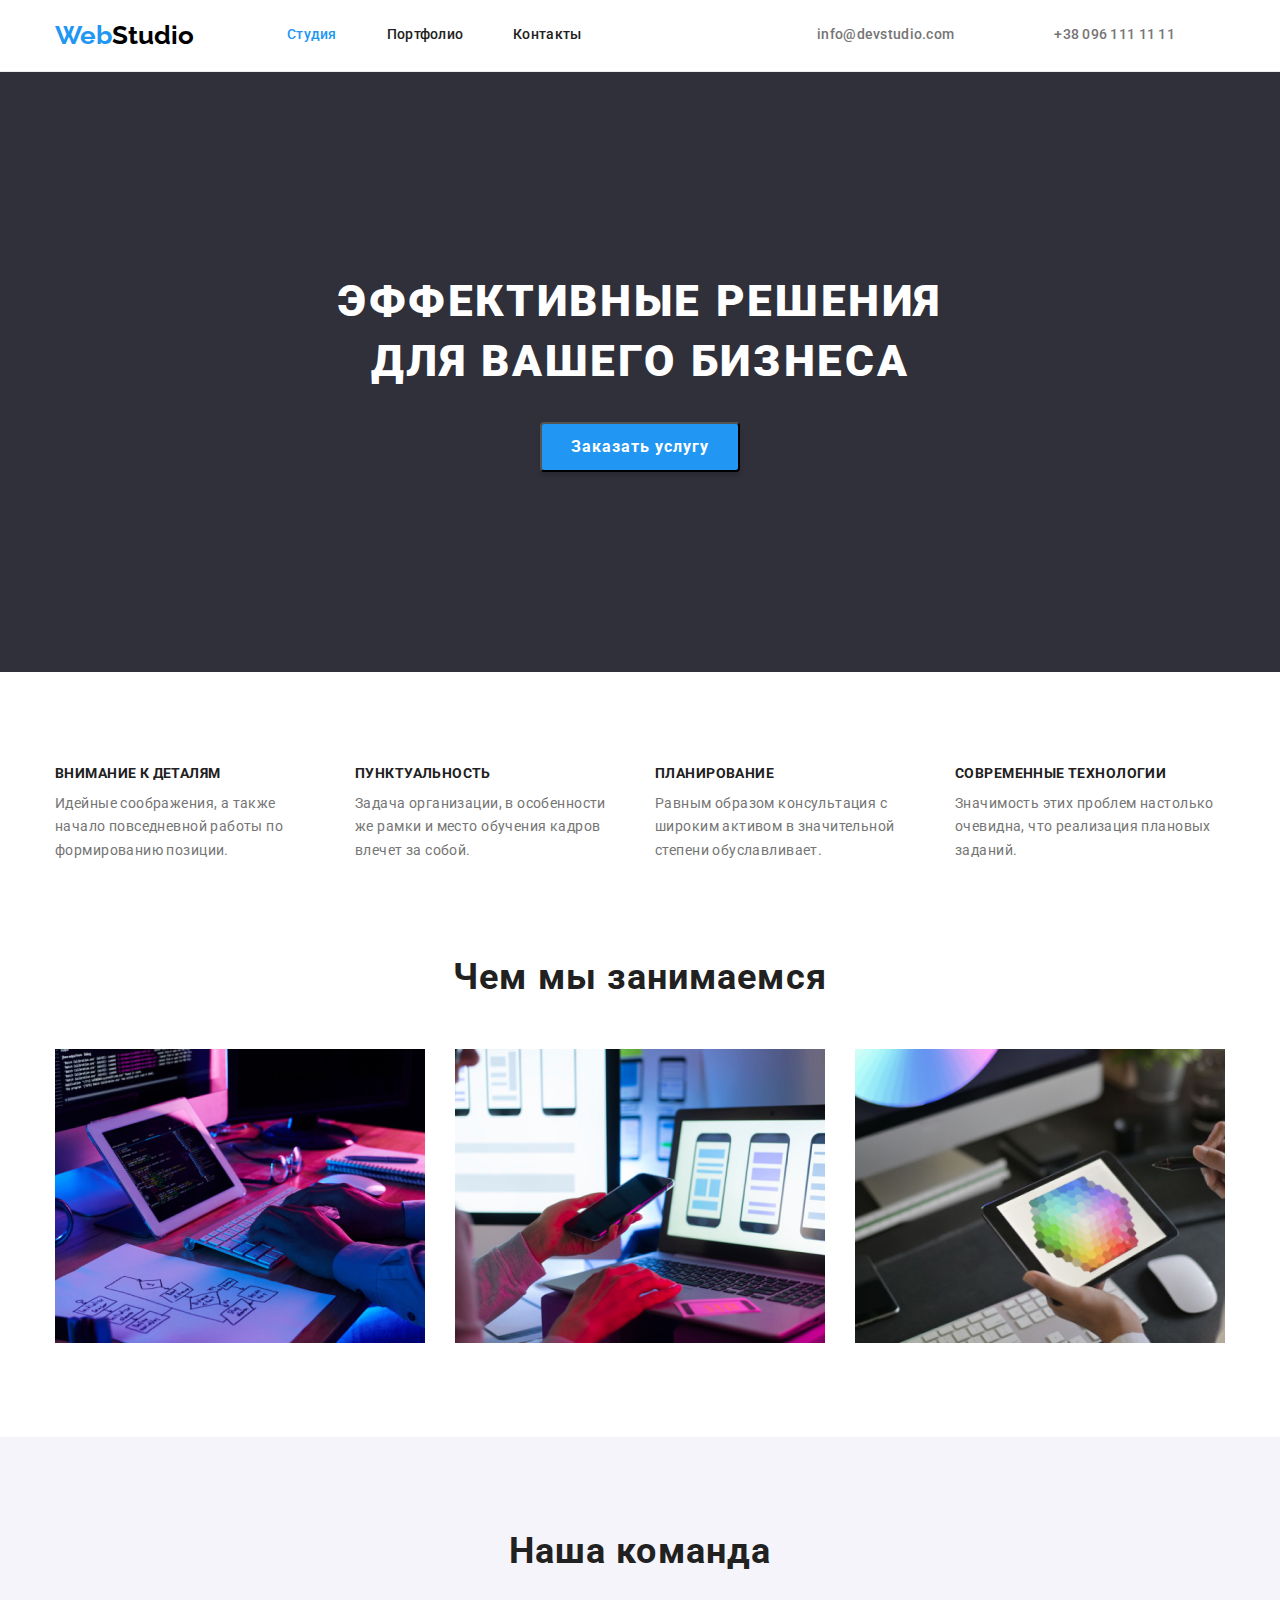
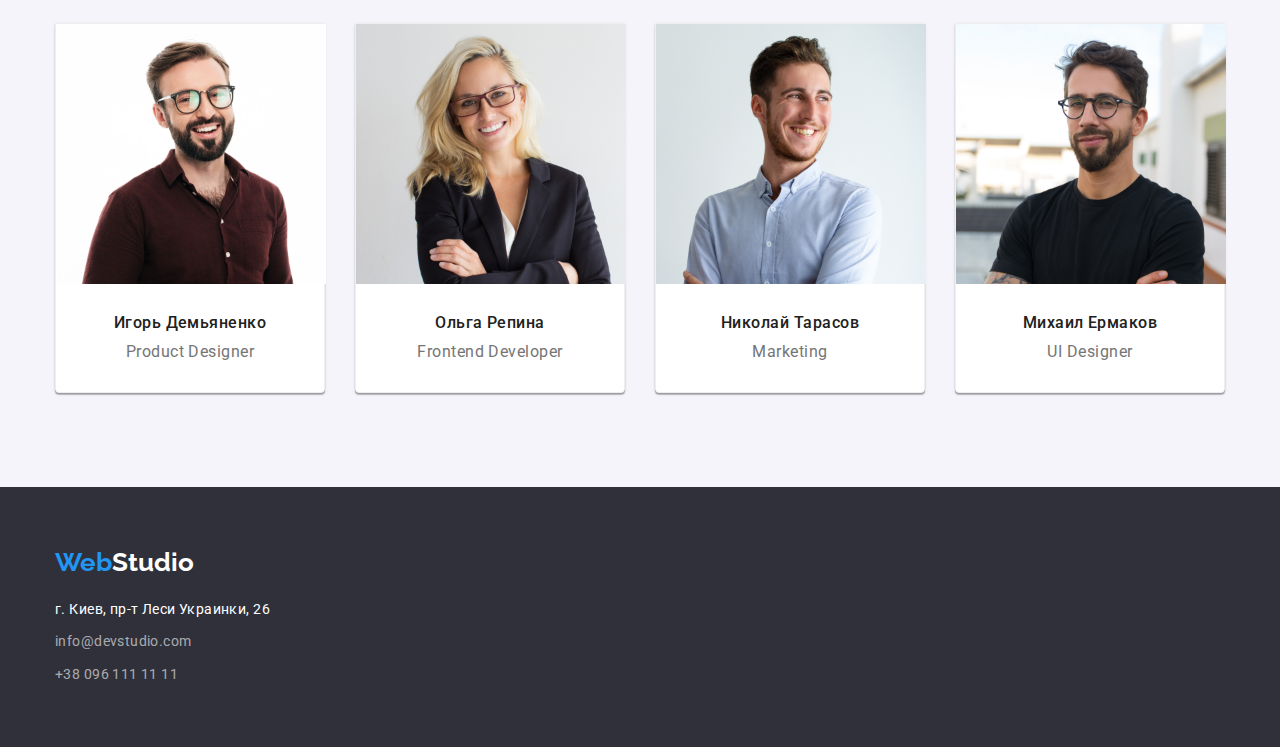
==== commit f57780e5: "внесла правки от ментора" ====
--- a/index.html
+++ b/index.html
@@ -124,8 +124,8 @@
     <div class="container">
         <a class="logo" href="./index.html">Web<span class="logo-footer">Studio</span></a>
     <address>
-        <ul class="list-adress">
-            <li class="item"><a class="footer-item-adress" href="https://goo.gl/maps/hENirar2RaaybkNg7" target="_blank"
+        <ul class="list-address">
+            <li class="item"><a class="footer-item-address" href="https://goo.gl/maps/hENirar2RaaybkNg7" target="_blank"
                     rel="noopener noreferrer">г. Киев, пр-т
                     Леси Украинки, 26</a></li>
             <li class="item"><a class="footer-item-contacts" href="mailto:info@devstudio.com">info@devstudio.com</a></li>
--- a/css/styles.css
+++ b/css/styles.css
@@ -1,66 +1,3 @@
-html{
-    box-sizing: border-box ;
-}
-*,
-*::before,
-*::after {
-    box-sizing: inherit;
-}
-/* контейнер */
-.container {
-    width: 1200px;
-    padding-left: 15px;
-    padding-right: 15px;
-    margin: 0 auto;
-}
-/* контейнер портфолио */
-.container-portfolio {
-    width: 1230px;
-    padding-left: 15px;
-    padding-right: 15px;
-    margin-left: auto;
-    margin-right: auto;
-}
-.portfolio {
-    padding-top: 100px;
-    padding-bottom: 94px;
-}
-.list-flex {
-    display: flex;
-    flex-wrap: wrap;
-    padding-left: 15px;
-    padding-right: 15px;
-}
-
-.flex-element {
-    width: 370px;
-    margin-right: 30px;
-    margin-bottom: 30px;
-    padding-bottom: 20px;
-    box-sizing: border-box;
-    border: 1px solid #eeeeee
-}
-.item-progect {
-    padding-top: 24px;
-    padding-right: auto;
-    padding-bottom: 20px;
-    padding-left: 24px;
-
-}
-.flex-element:nth-child(3n){
-    margin-right: 0px;
-}
-.flex-element:nth-last-child(-n + 3){
-    margin-bottom: 0px;
-}
-.container.list-asset {
-    padding-top: 94px;
-    padding-bottom: 94px;
-}
-
-
-/* портфолио */
-
 :root {
      --main-font: 'Roboto', sans-serif;
      --background-clr: #ffffff;
@@ -100,6 +37,57 @@
     border-bottom: 1px solid #ECECEC;
 }
 
+html{
+    box-sizing: border-box ;
+}
+*,
+*::before,
+*::after {
+    box-sizing: inherit;
+}
+/* контейнер */
+.container {
+    width: 1200px;
+    padding-left: 15px;
+    padding-right: 15px;
+    margin: 0 auto;
+
+
+}
+
+.portfolio {
+    padding-top: 100px;
+    padding-bottom: 94px;
+}
+
+.list-flex {
+    display: flex;
+    flex-wrap: wrap;
+    margin-left: -30px;
+    margin-top: -30px;
+}
+
+ .list-flex > .flex-element {
+     margin-left: 30px;
+     margin-top: 30px;
+    width: 370px;
+    box-sizing: border-box;
+    border: 1px solid #eeeeee
+}
+
+.item-progect {
+    padding-top: 24px;
+    padding-right: auto;
+    padding-bottom: 20px;
+    padding-left: 24px;
+
+}
+
+.container.list-asset {
+    padding-top: 94px;
+    padding-bottom: 94px;
+}
+
 .header{
     background-color: var(--background-clr)
 }
@@ -115,11 +103,12 @@
     list-style: none;
 
 }
-
+.list-work {
+    padding-bottom: 94px;
+}
 .item-work {
     width: 370px;
     display: inline-block;
-    margin-bottom: 94px;
 }
 .item-asset {
     width: 270px;
@@ -178,8 +167,6 @@
 .main-nav {
     display: flex;
     align-items: center;
-    padding-top: 24px;
-    padding-bottom: 24px;
 }
 .navigation {
     display: flex;
@@ -391,7 +378,6 @@
     color: #FFFFFF;
     margin-top: 30px;
     margin-left: auto;
-    margin-bottom: 200px;
     margin-right: auto;
     }
 
@@ -417,7 +403,7 @@
 .style-title {
     font-weight: 900;
     font-size: 44px;
-    line-height: 1. 36;
+    line-height: 1.36;
     text-align: center;
     letter-spacing: 0.06em;
     text-transform: uppercase;
@@ -462,14 +448,17 @@
 address {
     font-style: normal;
 }
-.list-adress {
+.list-address {
    padding-left: 0px;
    margin-top: 20px;
    margin-bottom: 0px;
    text-align: left;
 
 }
-.footer-item-adress{
+.list-address > .item:not(:last-child) {
+    margin-bottom: 9px;
+}
+.footer-item-address{
     font-size: 14px;
     line-height: 1.71;
     letter-spacing: 0.03em;
